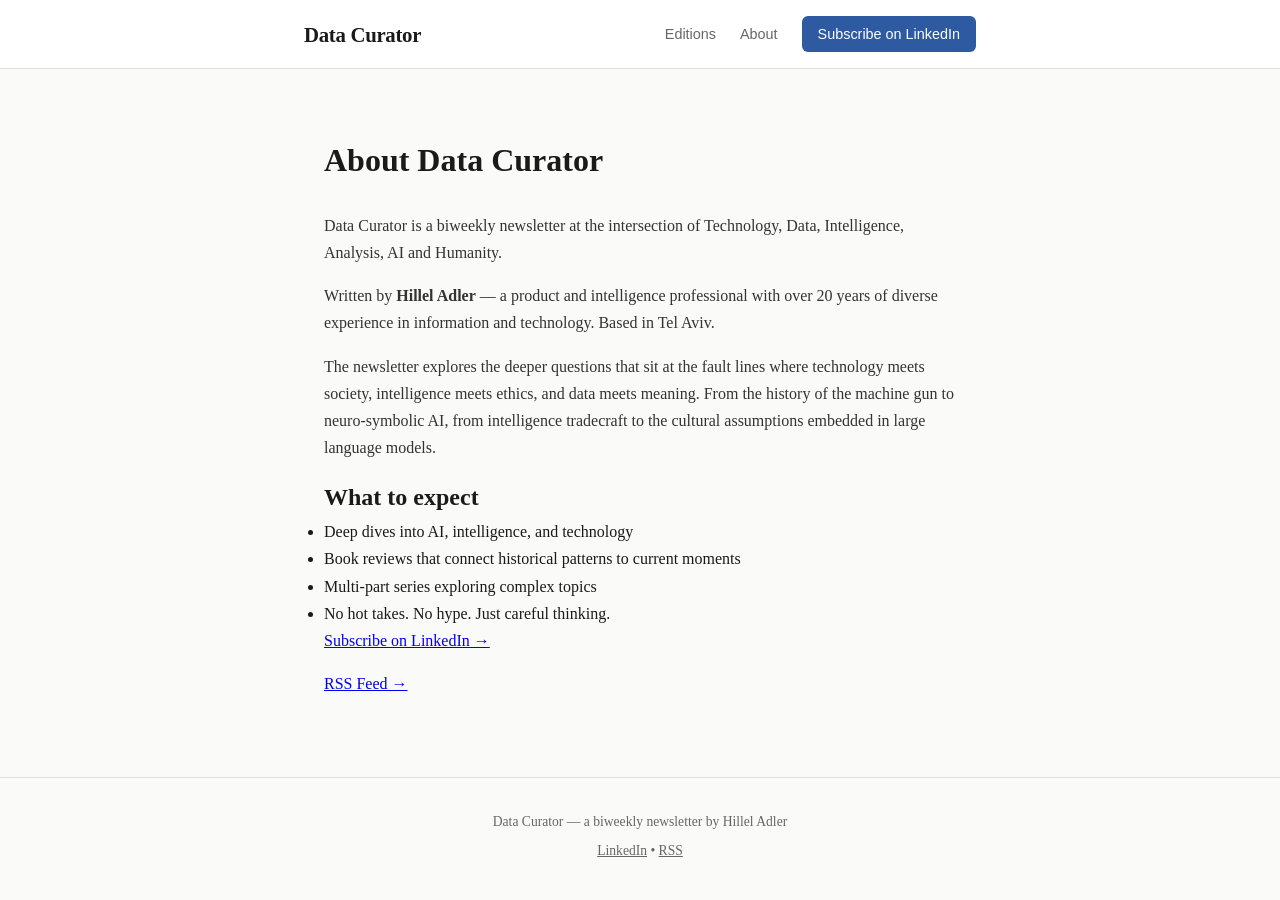
==== about/index.html @ 0b6238e3 "Initial site: 8 editions, clean design" ====
<!DOCTYPE html>
<html lang="en">
<head>
  <meta charset="UTF-8">
  <meta name="viewport" content="width=device-width, initial-scale=1.0">
  <title>About — Data Curator</title>
  <link rel="stylesheet" href="/style.css">
  <link rel="alternate" type="application/rss+xml" title="Data Curator RSS" href="https://rss.app/feeds/kDpYVwGCRAAz6UXc.xml">
  <meta name="description" content="At the intersection of Technology, Data, Intelligence, Analysis, AI and Humanity.">
</head>
<body>
  <nav>
    <div class="nav-inner">
      <a href="/" class="logo">Data Curator</a>
      <div class="nav-links">
        <a href="/">Editions</a>
        <a href="/about">About</a>
        <a href="https://www.linkedin.com/newsletters/data-curator-7365797519051677698" class="subscribe-btn">Subscribe on LinkedIn</a>
      </div>
    </div>
  </nav>

  <main>
    <div class="about-page">
<h1>About Data Curator</h1>
<p>Data Curator is a biweekly newsletter at the intersection of Technology, Data, Intelligence, Analysis, AI and Humanity.</p>
<p>Written by <strong>Hillel Adler</strong> — a product and intelligence professional with over 20 years of diverse experience in information and technology. Based in Tel Aviv.</p>
<p>The newsletter explores the deeper questions that sit at the fault lines where technology meets society, intelligence meets ethics, and data meets meaning. From the history of the machine gun to neuro-symbolic AI, from intelligence tradecraft to the cultural assumptions embedded in large language models.</p>
<h2>What to expect</h2>
<ul>
<li>Deep dives into AI, intelligence, and technology</li>
<li>Book reviews that connect historical patterns to current moments</li>
<li>Multi-part series exploring complex topics</li>
<li>No hot takes. No hype. Just careful thinking.</li>
</ul>
<p><a href="https://www.linkedin.com/newsletters/data-curator-7365797519051677698">Subscribe on LinkedIn →</a></p>
<p><a href="https://rss.app/feeds/kDpYVwGCRAAz6UXc.xml">RSS Feed →</a></p>
</div>

  </main>

  <footer>
    <div class="footer-inner">
      <p>Data Curator — a biweekly newsletter by Hillel Adler</p>
      <p class="footer-links">
        <a href="https://www.linkedin.com/newsletters/data-curator-7365797519051677698">LinkedIn</a> •
        <a href="https://rss.app/feeds/kDpYVwGCRAAz6UXc.xml">RSS</a>
      </p>
    </div>
  </footer>
</body>
</html>
---- style.css ----
/* Data Curator — clean, readable, intellectual */

:root {
  --bg: #fafaf8;
  --text: #1a1a1a;
  --muted: #666;
  --border: #e0e0dc;
  --accent: #2d5aa0;
  --accent-hover: #1e4070;
  --card-bg: #fff;
}

* { box-sizing: border-box; margin: 0; padding: 0; }

body {
  font-family: Georgia, 'Times New Roman', serif;
  background: var(--bg);
  color: var(--text);
  line-height: 1.7;
  -webkit-font-smoothing: antialiased;
}

/* ── Navigation ── */
nav {
  background: var(--card-bg);
  border-bottom: 1px solid var(--border);
  position: sticky;
  top: 0;
  z-index: 10;
}
.nav-inner {
  max-width: 720px;
  margin: 0 auto;
  padding: 16px 24px;
  display: flex;
  justify-content: space-between;
  align-items: center;
}
.logo {
  font-size: 1.3rem;
  font-weight: 700;
  color: var(--text);
  text-decoration: none;
  letter-spacing: -0.3px;
}
.nav-links { display: flex; gap: 24px; align-items: center; }
.nav-links a {
  color: var(--muted);
  text-decoration: none;
  font-family: -apple-system, BlinkMacSystemFont, 'Segoe UI', sans-serif;
  font-size: 0.9rem;
  transition: color 0.15s;
}
.nav-links a:hover { color: var(--text); }
.subscribe-btn {
  background: var(--accent);
  color: #fff !important;
  padding: 6px 16px;
  border-radius: 6px;
  font-weight: 500;
  transition: background 0.15s;
}
.subscribe-btn:hover { background: var(--accent-hover); }

/* ── Hero ── */
.hero {
  text-align: center;
  padding: 64px 24px 48px;
  max-width: 720px;
  margin: 0 auto;
}
.hero h1 {
  font-size: 2.8rem;
  font-weight: 700;
  letter-spacing: -1px;
  margin-bottom: 12px;
}
.tagline {
  font-size: 1.15rem;
  color: var(--muted);
  font-style: italic;
  max-width: 560px;
  margin: 0 auto 16px;
}
.meta {
  font-family: -apple-system, BlinkMacSystemFont, 'Segoe UI', sans-serif;
  font-size: 0.85rem;
  color: var(--muted);
}

/* ── Editions ── */
.editions {
  max-width: 720px;
  margin: 0 auto;
  padding: 0 24px 64px;
}
.edition {
  padding: 32px 0;
  border-bottom: 1px solid var(--border);
}
.edition:first-of-type { padding-top: 0; }
.edition time {
  font-family: -apple-system, BlinkMacSystemFont, 'Segoe UI', sans-serif;
  font-size: 0.8rem;
  color: var(--muted);
  text-transform: uppercase;
  letter-spacing: 0.5px;
}
.edition h2 {
  font-size: 1.35rem;
  margin: 6px 0 10px;
  line-height: 1.4;
}
.edition h2 a {
  color: var(--text);
  text-decoration: none;
  transition: color 0.15s;
}
.edition h2 a:hover { color: var(--accent); }
.excerpt {
  color: #444;
  font-size: 1rem;
  line-height: 1.6;
  margin-bottom: 8px;
}
.read-more {
  font-family: -apple-system, BlinkMacSystemFont, 'Segoe UI', sans-serif;
  font-size: 0.85rem;
  color: var(--accent);
  text-decoration: none;
  font-weight: 500;
}
.read-more:hover { text-decoration: underline; }

/* ── About ── */
.about-page { max-width: 680px; margin: 0 auto; padding: 64px 24px; }
.about-page h1 { font-size: 2rem; margin-bottom: 24px; }
.about-page p { margin-bottom: 16px; color: #333; }

/* ── Footer ── */
footer {
  border-top: 1px solid var(--border);
  padding: 32px 24px;
  text-align: center;
}
.footer-inner { max-width: 720px; margin: 0 auto; }
footer p { color: var(--muted); font-size: 0.85rem; }
.footer-links { margin-top: 6px; }
.footer-links a { color: var(--muted); }

/* ── Responsive ── */
@media (max-width: 600px) {
  .hero h1 { font-size: 2rem; }
  .nav-links { gap: 14px; }
  .subscribe-btn { display: none; }
  .edition h2 { font-size: 1.15rem; }
}
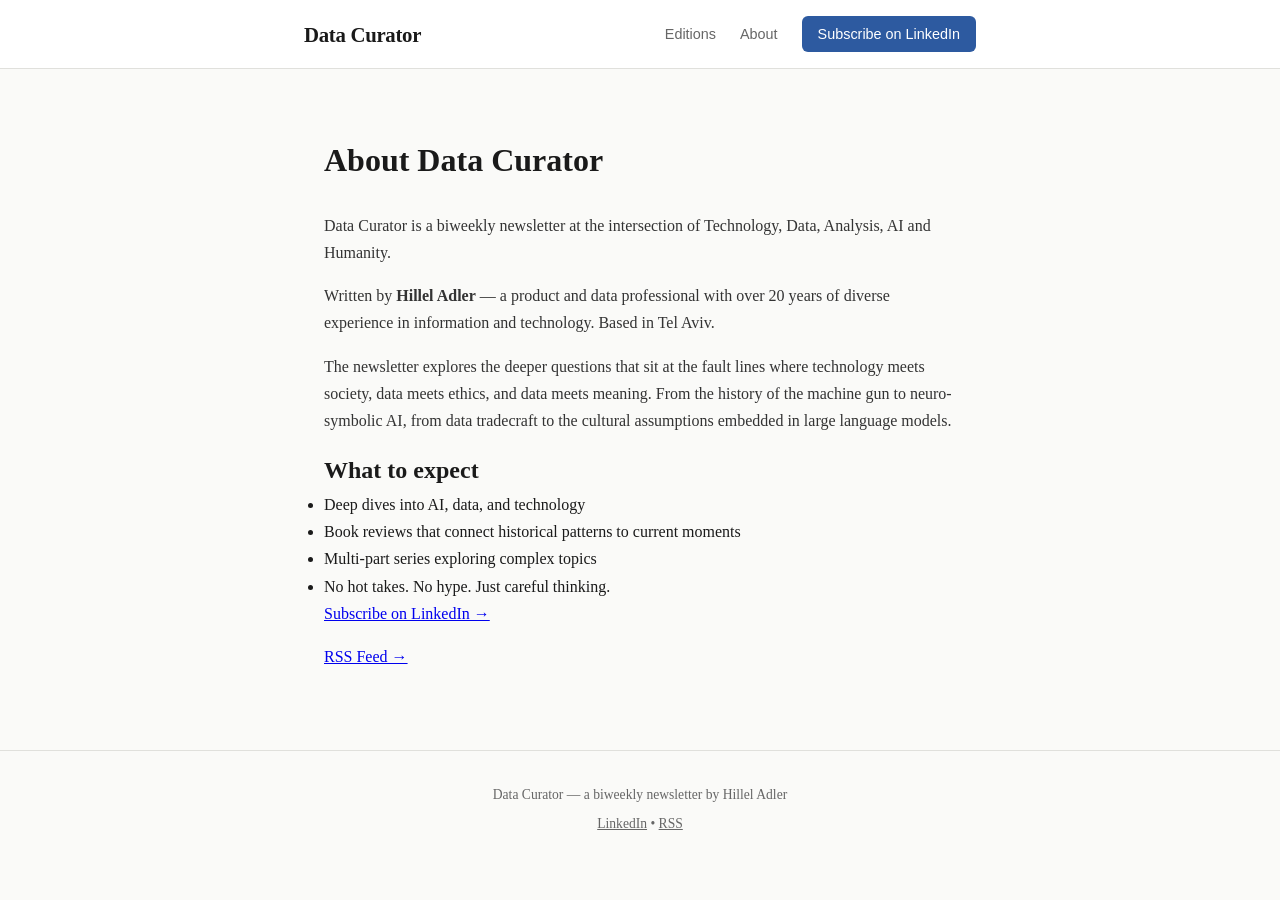
==== commit 705c5411: "Edit: intelligence → data throughout" ====
--- a/about/index.html
+++ b/about/index.html
@@ -23,12 +23,12 @@
   <main>
     <div class="about-page">
 <h1>About Data Curator</h1>
-<p>Data Curator is a biweekly newsletter at the intersection of Technology, Data, Intelligence, Analysis, AI and Humanity.</p>
-<p>Written by <strong>Hillel Adler</strong> — a product and intelligence professional with over 20 years of diverse experience in information and technology. Based in Tel Aviv.</p>
-<p>The newsletter explores the deeper questions that sit at the fault lines where technology meets society, intelligence meets ethics, and data meets meaning. From the history of the machine gun to neuro-symbolic AI, from intelligence tradecraft to the cultural assumptions embedded in large language models.</p>
+<p>Data Curator is a biweekly newsletter at the intersection of Technology, Data, Analysis, AI and Humanity.</p>
+<p>Written by <strong>Hillel Adler</strong> — a product and data professional with over 20 years of diverse experience in information and technology. Based in Tel Aviv.</p>
+<p>The newsletter explores the deeper questions that sit at the fault lines where technology meets society, data meets ethics, and data meets meaning. From the history of the machine gun to neuro-symbolic AI, from data tradecraft to the cultural assumptions embedded in large language models.</p>
 <h2>What to expect</h2>
 <ul>
-<li>Deep dives into AI, intelligence, and technology</li>
+<li>Deep dives into AI, data, and technology</li>
 <li>Book reviews that connect historical patterns to current moments</li>
 <li>Multi-part series exploring complex topics</li>
 <li>No hot takes. No hype. Just careful thinking.</li>
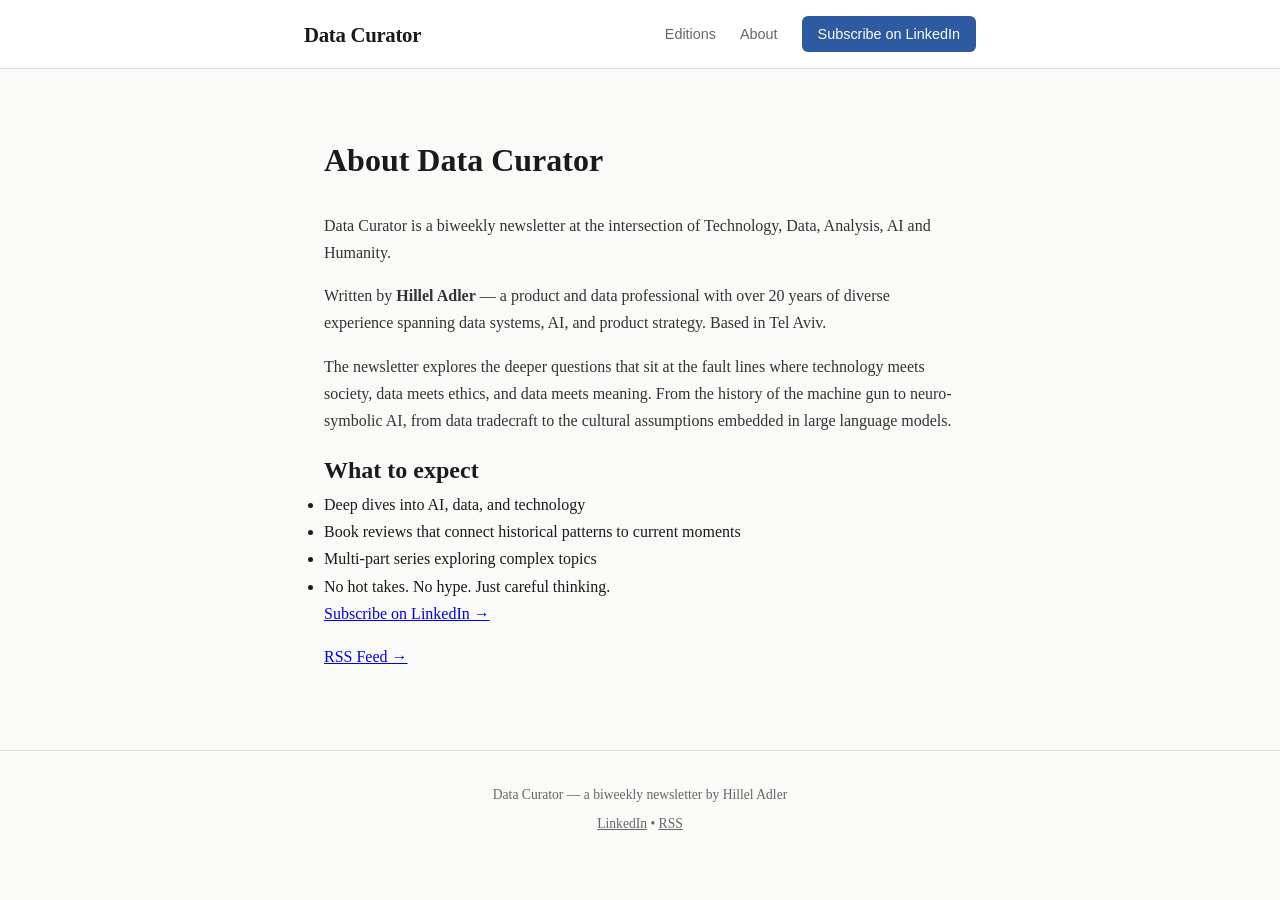
==== commit 5a5b0af3: "Edit: experience line → spanning data systems, AI, and product strategy" ====
--- a/about/index.html
+++ b/about/index.html
@@ -24,7 +24,7 @@
     <div class="about-page">
 <h1>About Data Curator</h1>
 <p>Data Curator is a biweekly newsletter at the intersection of Technology, Data, Analysis, AI and Humanity.</p>
-<p>Written by <strong>Hillel Adler</strong> — a product and data professional with over 20 years of diverse experience in information and technology. Based in Tel Aviv.</p>
+<p>Written by <strong>Hillel Adler</strong> — a product and data professional with over 20 years of diverse experience spanning data systems, AI, and product strategy. Based in Tel Aviv.</p>
 <p>The newsletter explores the deeper questions that sit at the fault lines where technology meets society, data meets ethics, and data meets meaning. From the history of the machine gun to neuro-symbolic AI, from data tradecraft to the cultural assumptions embedded in large language models.</p>
 <h2>What to expect</h2>
 <ul>
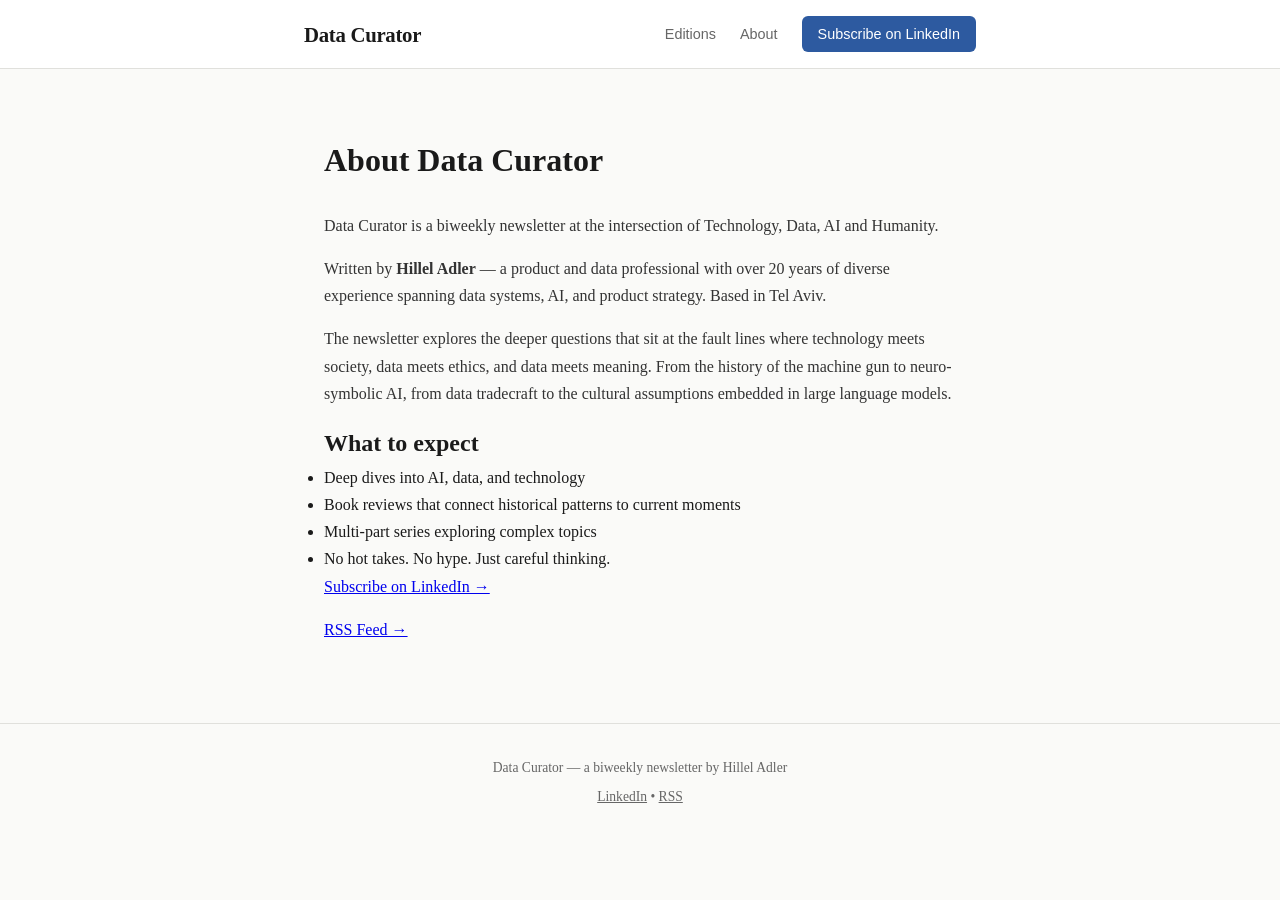
==== commit 1b4c24ab: "Tagline: remove Analysis, keep Data, AI, Humanity" ====
--- a/about/index.html
+++ b/about/index.html
@@ -23,7 +23,7 @@
   <main>
     <div class="about-page">
 <h1>About Data Curator</h1>
-<p>Data Curator is a biweekly newsletter at the intersection of Technology, Data, Analysis, AI and Humanity.</p>
+<p>Data Curator is a biweekly newsletter at the intersection of Technology, Data, AI and Humanity.</p>
 <p>Written by <strong>Hillel Adler</strong> — a product and data professional with over 20 years of diverse experience spanning data systems, AI, and product strategy. Based in Tel Aviv.</p>
 <p>The newsletter explores the deeper questions that sit at the fault lines where technology meets society, data meets ethics, and data meets meaning. From the history of the machine gun to neuro-symbolic AI, from data tradecraft to the cultural assumptions embedded in large language models.</p>
 <h2>What to expect</h2>
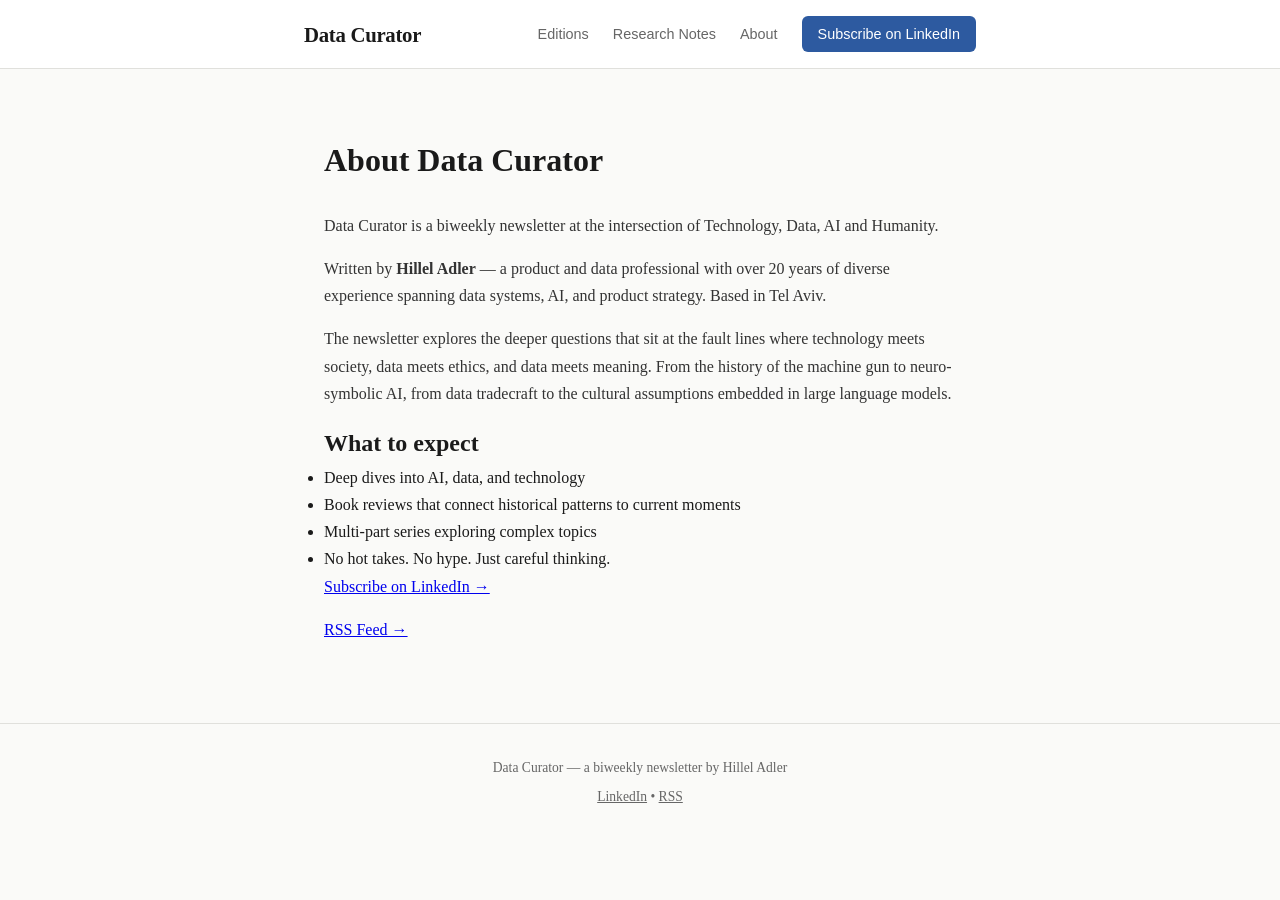
==== commit a93800ec: "Bust stylesheet cache for research note" ====
--- a/about/index.html
+++ b/about/index.html
@@ -3,8 +3,11 @@
 <head>
   <meta charset="UTF-8">
   <meta name="viewport" content="width=device-width, initial-scale=1.0">
+  <meta http-equiv="Content-Security-Policy" content="default-src 'self'; script-src 'self' https://gc.zgo.at; img-src 'self' data: https://data-curator.goatcounter.com; style-src 'self' 'unsafe-inline'; connect-src https://data-curator.goatcounter.com; frame-ancestors 'none'; base-uri 'self'; form-action 'none';">
+  <meta http-equiv="X-Content-Type-Options" content="nosniff">
+  <meta http-equiv="Referrer-Policy" content="strict-origin-when-cross-origin">
   <title>About — Data Curator</title>
-  <link rel="stylesheet" href="/style.css">
+  <link rel="stylesheet" href="/style.css?v=b41d4c2">
   <link rel="alternate" type="application/rss+xml" title="Data Curator RSS" href="https://rss.app/feeds/kDpYVwGCRAAz6UXc.xml">
   <meta name="description" content="At the intersection of Technology, Data, Intelligence, Analysis, AI and Humanity.">
 </head>
@@ -14,6 +17,7 @@
       <a href="/" class="logo">Data Curator</a>
       <div class="nav-links">
         <a href="/">Editions</a>
+        <a href="/research/">Research Notes</a>
         <a href="/about">About</a>
         <a href="https://www.linkedin.com/newsletters/data-curator-7365797519051677698" class="subscribe-btn">Subscribe on LinkedIn</a>
       </div>
@@ -48,5 +52,7 @@
       </p>
     </div>
   </footer>
+  <script data-goatcounter="https://data-curator.goatcounter.com/count"
+          async src="https://gc.zgo.at/count.js"></script>
 </body>
 </html>
--- a/style.css
+++ b/style.css
@@ -137,6 +137,165 @@
 .about-page h1 { font-size: 2rem; margin-bottom: 24px; }
 .about-page p { margin-bottom: 16px; color: #333; }
 
+/* ── Research Notes ── */
+.research-page,
+.research-note { max-width: 720px; margin: 0 auto; padding: 64px 24px; }
+.research-page h1,
+.research-note h1 { font-size: 2rem; margin-bottom: 16px; }
+.research-intro { max-width: 640px; color: #444; margin-bottom: 40px; }
+.research-empty {
+  border-top: 1px solid var(--border);
+  border-bottom: 1px solid var(--border);
+  padding: 24px 0;
+  color: var(--muted);
+}
+.research-list { list-style: none; }
+.research-list li { padding: 24px 0; border-top: 1px solid var(--border); }
+.research-list li:last-child { border-bottom: 1px solid var(--border); }
+.research-list h2 { font-size: 1.35rem; margin-bottom: 6px; }
+.research-list h2 a { color: var(--text); text-decoration: none; }
+.research-list h2 a:hover { color: var(--accent); }
+.research-list p { color: #444; }
+.research-note .note-lede { color: #444; font-size: 1.1rem; margin-bottom: 32px; }
+.research-note section { margin-top: 32px; }
+.research-note h2 { font-size: 1.35rem; margin-bottom: 10px; }
+.research-note details { border-top: 1px solid var(--border); padding: 16px 0; }
+.research-note details:last-child { border-bottom: 1px solid var(--border); }
+.research-note summary { cursor: pointer; font-weight: 700; }
+.research-note details > :not(summary) { margin-top: 12px; }
+.back-link { color: var(--accent); text-decoration: none; }
+.back-link:hover { text-decoration: underline; }
+
+/* ── Research note detail ── */
+.research-note-full { max-width: 1080px; background: #f6f7f9; color: #17202a; }
+.research-note-full > h1 { font-family: 'Arial Narrow', 'Helvetica Neue', Arial, sans-serif; font-size: clamp(2.6rem, 6vw, 4rem); line-height: 1; letter-spacing: -1.5px; margin: 8px 0 12px; }
+.research-kicker { font-family: -apple-system, BlinkMacSystemFont, 'Segoe UI', sans-serif; color: var(--muted); text-transform: uppercase; letter-spacing: .08em; font-size: .76rem; }
+.research-note-full .note-lede { max-width: 720px; font-size: 1.22rem; line-height: 1.5; font-style: italic; color: #46525e; }
+.note-meta { max-width: 720px; display: grid; grid-template-columns: max-content 1fr; gap: 6px 22px; border-top: 1px solid var(--border); border-bottom: 1px solid var(--border); padding: 18px 0; margin: 28px 0; font-size: .94rem; }
+.note-meta dt { font-family: -apple-system, BlinkMacSystemFont, 'Segoe UI', sans-serif; color: var(--muted); font-size: .72rem; font-weight: 700; letter-spacing: .07em; text-transform: uppercase; }
+.note-meta dd { color: #444; }
+.note-toc { display: flex; flex-wrap: wrap; gap: 8px 20px; max-width: 720px; margin: 24px 0 48px; font-family: -apple-system, BlinkMacSystemFont, 'Segoe UI', sans-serif; font-size: .9rem; }
+.research-note-full section { max-width: 720px; margin-top: 52px; }
+.research-note-full section h2 { font-size: 1.65rem; border-top: 1px solid var(--border); padding-top: 14px; margin-bottom: 18px; }
+.research-note-full section h3 { font-size: 1.25rem; margin: 34px 0 12px; }
+.research-note-full li { margin-bottom: 12px; }
+.research-note-full .findings strong { color: var(--text); }
+.research-note-full .table-wrap { max-width: 1040px; margin: 22px 0 28px; overflow-x: auto; }
+.research-note-full table { width: 100%; border-collapse: collapse; font-size: .87rem; line-height: 1.45; white-space: nowrap; }
+.research-note-full th { font-family: -apple-system, BlinkMacSystemFont, 'Segoe UI', sans-serif; color: var(--muted); font-size: .7rem; text-align: left; text-transform: uppercase; letter-spacing: .06em; border-bottom: 1px solid #aaa; padding: 8px 10px; }
+.research-note-full td { border-bottom: 1px solid var(--border); padding: 8px 10px; vertical-align: top; }
+.research-note-full tbody th { background: #f1f1ed; color: var(--text); text-transform: none; letter-spacing: 0; font-size: .8rem; }
+.sparse-label { color: var(--accent); }
+.dense-label { color: #a45712; }
+.note { color: var(--muted); font-size: .92rem; }
+.note-diagram { max-width: 1040px; margin: 40px 0; }
+.pipeline { display: flex; flex-wrap: wrap; align-items: center; justify-content: center; gap: 8px; font-family: -apple-system, BlinkMacSystemFont, 'Segoe UI', sans-serif; font-size: .82rem; }
+.pipeline span { border: 1px solid #b8b8b0; background: var(--card-bg); padding: 10px 12px; border-radius: 5px; }
+.pipeline .key { border-color: var(--accent); color: var(--accent); }
+.pipeline b { color: var(--muted); }
+.note-diagram figcaption, .figure-caption { color: var(--muted); font-size: .88rem; margin-top: 12px; }
+.routing-figure { max-width: 720px; margin: 24px 0 30px; }
+.expert-strip { display: grid; grid-template-columns: repeat(32, 1fr); gap: 3px; max-width: 560px; }
+.expert-strip i { display: block; aspect-ratio: 1; border-radius: 2px; background: #dce1e7; }
+.expert-strip i.active { background: #2f6bdb; }
+.routing-figure figcaption { max-width: 720px; color: #5f6b77; font-size: .86rem; margin-top: 8px; }
+.bar-figure { max-width: 1040px; margin: 30px 0 38px; padding: 20px 0; border-top: 1px solid #aeb7c1; border-bottom: 1px solid #d5dbe2; }
+.bar-row { display: grid; grid-template-columns: 170px minmax(20px, 1fr) 78px; align-items: center; gap: 10px; margin: 8px 0; font-family: 'Courier New', monospace; font-size: .78rem; }
+.bar-row i { display: block; height: 15px; border-radius: 2px; background: #2f6bdb; }
+.bar-row.dense i { background: #c76a12; }
+.bar-row b { font-weight: 400; white-space: nowrap; }
+.bar-figure figcaption { color: #46525e; font-size: .88rem; margin-top: 14px; }
+.speed-columns { display: grid; grid-template-columns: repeat(2, minmax(0, 1fr)); gap: 32px; }
+.speed-columns h4 { font-family: -apple-system, BlinkMacSystemFont, 'Segoe UI', sans-serif; color: #5f6b77; font-size: .78rem; text-transform: uppercase; letter-spacing: .07em; margin: 0 0 12px; }
+.speed-columns .bar-row { grid-template-columns: 96px minmax(20px, 1fr) 54px; font-size: .72rem; }
+.speed-figure { border-top: 0; }
+.metric-grid, .speed-grid, .role-grid { display: grid; grid-template-columns: repeat(3, minmax(0, 1fr)); gap: 12px; margin: 22px 0 10px; }
+.metric-grid > div, .speed-grid > div, .role-grid > div { border-top: 3px solid var(--border); background: var(--card-bg); padding: 14px; }
+.metric-grid strong, .metric-grid b, .metric-grid span { display: block; }
+.metric-grid strong, .role-grid h4, .speed-grid h4 { font-family: -apple-system, BlinkMacSystemFont, 'Segoe UI', sans-serif; font-size: .8rem; }
+.metric-grid b { font-size: 1.35rem; margin: 8px 0 2px; }
+.metric-grid span { color: var(--muted); font-size: .84rem; }
+.speed-grid { grid-template-columns: repeat(2, minmax(0, 1fr)); }
+.speed-grid h4, .role-grid h4 { margin: 0 0 8px; color: var(--muted); text-transform: uppercase; letter-spacing: .06em; }
+.speed-grid p, .role-grid p { font-size: .92rem; }
+.note-boundaries { border-bottom: 1px solid var(--border); padding-bottom: 20px; }
+.research-note-full .note-footer { max-width: 720px; border-top: 0; padding-top: 0; margin-top: 30px; text-align: left; }
+@media (max-width: 700px) {
+  .note-meta { grid-template-columns: 1fr; gap: 2px; }
+  .note-meta dd { margin-bottom: 9px; }
+  .metric-grid, .role-grid { grid-template-columns: 1fr 1fr; }
+  .speed-grid { grid-template-columns: 1fr; }
+  .speed-columns { grid-template-columns: 1fr; gap: 22px; }
+  .bar-row { grid-template-columns: 125px minmax(20px, 1fr) 68px; }
+}
+
+/* ── Restraint Without the Eye ── */
+.restraint-note {
+  max-width: 860px;
+  padding: 0 16px;
+  background: #f2f1ec;
+  color: #1a1d21;
+  font-family: 'Public Sans', -apple-system, 'Segoe UI', Helvetica, Arial, sans-serif;
+  font-size: 16px;
+  line-height: 1.6;
+}
+.restraint-note * { box-sizing: border-box; }
+.restraint-note h1,
+.restraint-note h2,
+.restraint-note h3,
+.restraint-note .restraint-eyebrow,
+.restraint-note .restraint-tag,
+.restraint-note .dose {
+  font-family: 'Archivo Narrow', 'Arial Narrow', Arial, sans-serif;
+}
+.restraint-note h1 { font-size: clamp(38px, 7vw, 60px); line-height: 1.02; letter-spacing: -.015em; margin: 12px 0 0; }
+.restraint-note h2 { font-size: 27px; line-height: 1.2; margin: 52px 0 6px; letter-spacing: -.01em; }
+.restraint-note h3 { font-size: 19px; line-height: 1.3; margin: 26px 0 4px; }
+.restraint-note p { max-width: 68ch; margin: 12px 0; }
+.restraint-note strong { font-weight: 600; }
+.restraint-note ul { max-width: 68ch; padding-left: 20px; margin: 12px 0; }
+.restraint-note li { margin: 7px 0; }
+.restraint-note .restraint-top { padding: 54px 0 12px; border-bottom: 1px solid #dad8d0; }
+.restraint-note .restraint-eyebrow { font-weight: 600; font-size: 13px; letter-spacing: .14em; text-transform: uppercase; color: #7b838c; }
+.restraint-note .restraint-lede { font-size: 19px; color: #4b5158; max-width: 62ch; }
+.restraint-meta { display: flex; flex-wrap: wrap; gap: 6px 26px; margin-top: 18px; font-size: 14px; color: #7b838c; font-variant-numeric: tabular-nums; }
+.restraint-meta b { color: #4b5158; font-weight: 600; }
+.restraint-body { padding-bottom: 1px; }
+.restraint-verdict { margin: 26px 0 8px; padding: 20px 22px; background: #fcfcfa; border: 1px solid #dad8d0; border-left: 4px solid #a03a20; border-radius: 3px; }
+.restraint-verdict p { margin: 0; max-width: 62ch; }
+.restraint-verdict .line { font-family: 'Archivo Narrow', 'Arial Narrow', Arial, sans-serif; font-weight: 700; font-size: 22px; color: #a03a20; margin-bottom: 6px; }
+.restraint-scroll { overflow-x: auto; }
+.restraint-note table { width: 100%; border-collapse: collapse; margin: 18px 0; font-size: 15px; font-variant-numeric: tabular-nums; }
+.restraint-note th, .restraint-note td { text-align: left; padding: 9px 12px; border-bottom: 1px solid #dad8d0; }
+.restraint-note th { font-family: 'Archivo Narrow', 'Arial Narrow', Arial, sans-serif; font-weight: 600; font-size: 13px; letter-spacing: .06em; text-transform: uppercase; color: #7b838c; }
+.restraint-note .num { text-align: right; }
+.restraint-note tr.highlight td { background: #dce7ea; }
+.restraint-note tr.dim td { color: #7b838c; }
+.restraint-tag { font-weight: 700; font-size: 11.5px; letter-spacing: .07em; text-transform: uppercase; padding: 2px 7px; border-radius: 3px; white-space: nowrap; }
+.restraint-tag.worse { background: #f5ded6; color: #a03a20; }
+.restraint-tag.better { background: #dceadf; color: #2c6046; }
+.restraint-tag.dead { background: #a03a20; color: #fcfcfa; }
+.restraint-note-caption { font-size: 14px; color: #7b838c; }
+.restraint-note blockquote { margin: 16px 0; padding: 12px 18px; border-left: 3px solid #1f4e5f; background: #fcfcfa; font-family: 'IBM Plex Mono', ui-monospace, Menlo, Consolas, monospace; font-size: 13.5px; line-height: 1.5; color: #4b5158; }
+.restraint-stages { display: grid; gap: 0; margin: 20px 0; border: 1px solid #dad8d0; border-radius: 3px; overflow: hidden; }
+.restraint-stage { display: grid; grid-template-columns: 96px 1fr; gap: 16px; padding: 14px 18px; background: #fcfcfa; border-bottom: 1px solid #dad8d0; }
+.restraint-stage:last-child { border-bottom: 0; }
+.restraint-stage .dose { font-family: 'IBM Plex Mono', ui-monospace, monospace; font-size: 13px; color: #7b838c; padding-top: 2px; }
+.restraint-stage .what { margin: 0; max-width: none; }
+.restraint-stage .what b { display: block; margin-bottom: 4px; font-family: 'Archivo Narrow', 'Arial Narrow', Arial, sans-serif; font-size: 17px; }
+.restraint-grid { display: grid; grid-template-columns: repeat(auto-fit, minmax(200px, 1fr)); gap: 14px; margin: 20px 0; }
+.restraint-card { background: #fcfcfa; border: 1px solid #dad8d0; border-radius: 3px; padding: 16px 18px; }
+.restraint-card .n { font-family: 'Archivo Narrow', 'Arial Narrow', Arial, sans-serif; font-weight: 700; font-size: 30px; line-height: 1.1; }
+.restraint-card .k { font-size: 14px; color: #4b5158; margin-top: 2px; }
+.restraint-card.bad .n { color: #a03a20; }
+.restraint-note .restraint-scroll + .restraint-note-caption { margin-top: 0; }
+.restraint-note .restraint-body > h2 + p,
+.restraint-note .restraint-body > h3 + p { margin-top: 12px; }
+@media (max-width: 620px) {
+  .restraint-stage { grid-template-columns: 1fr; gap: 4px; }
+}
+@media (max-width: 460px) { .metric-grid, .role-grid { grid-template-columns: 1fr; } .pipeline { justify-content: flex-start; } .expert-strip { grid-template-columns: repeat(16, 1fr); } .bar-row { grid-template-columns: 108px minmax(20px, 1fr) 62px; font-size: .7rem; } }
+
 /* ── Footer ── */
 footer {
   border-top: 1px solid var(--border);
